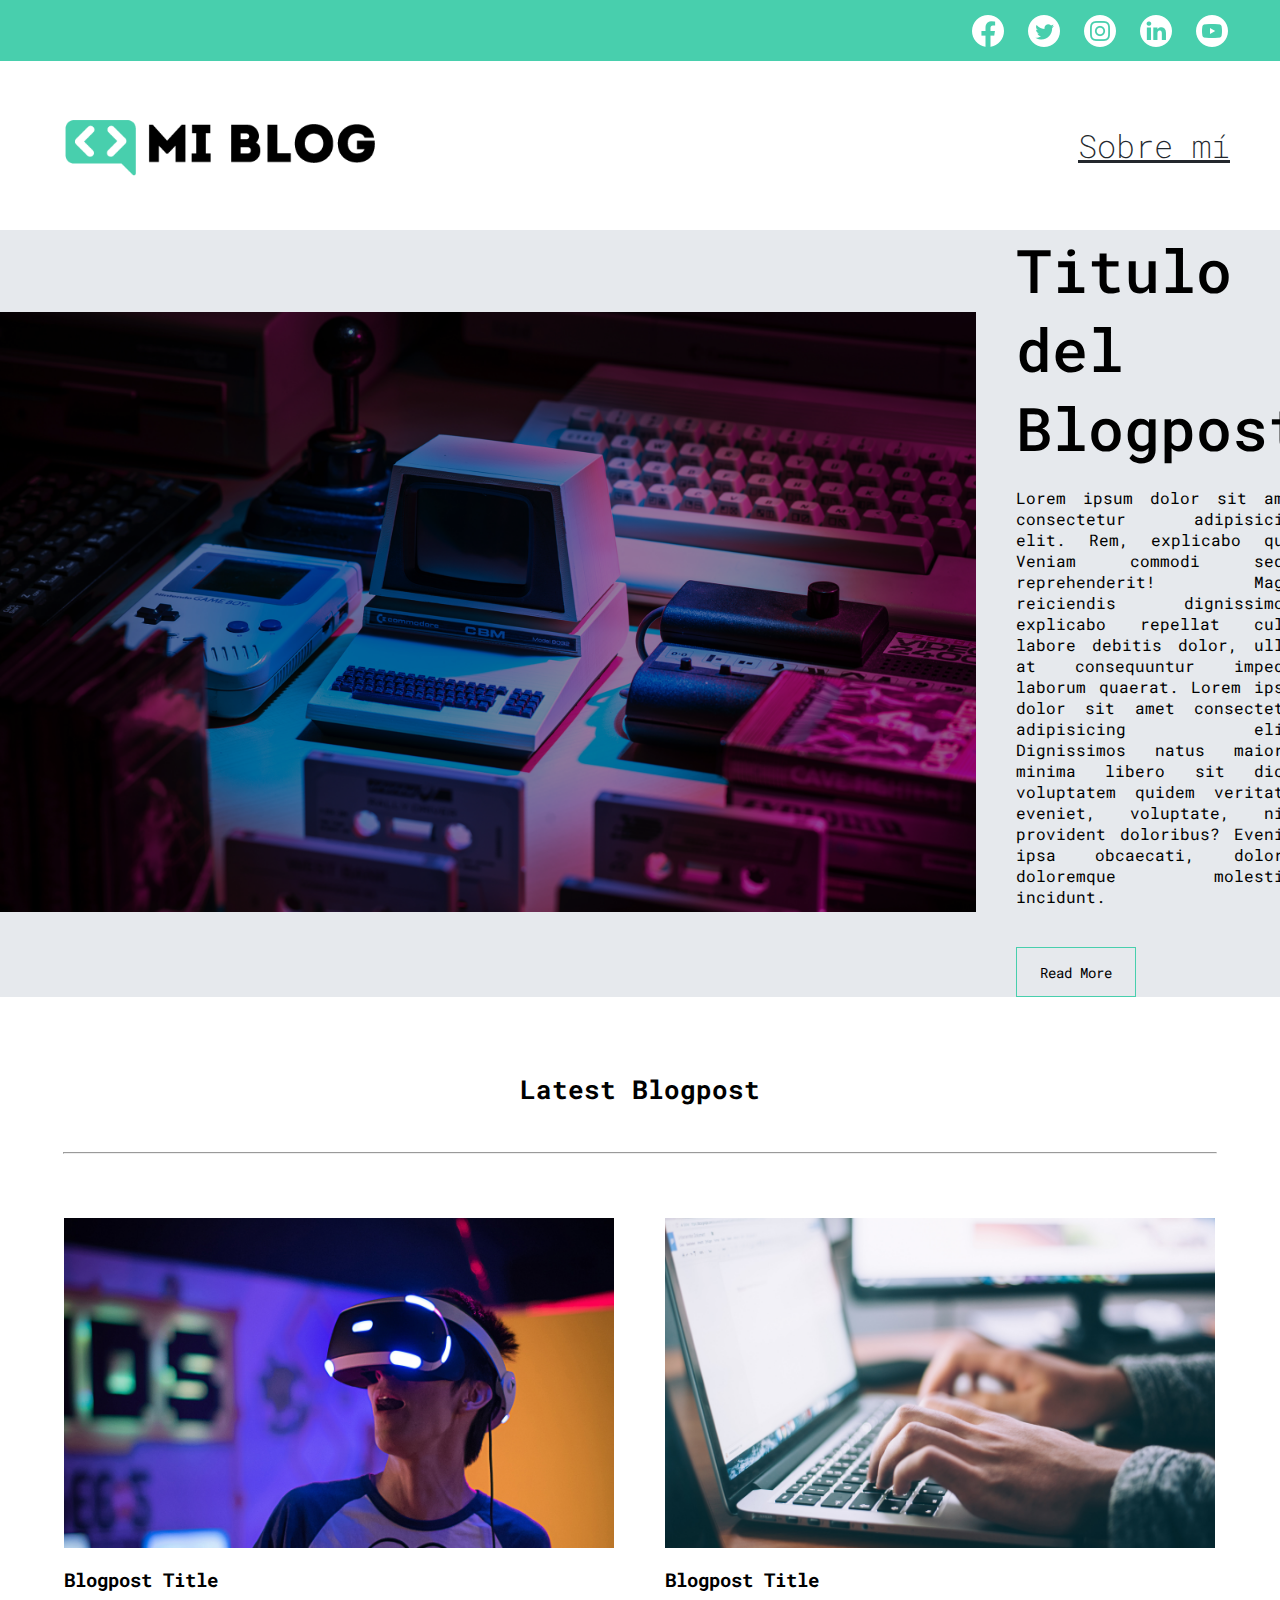
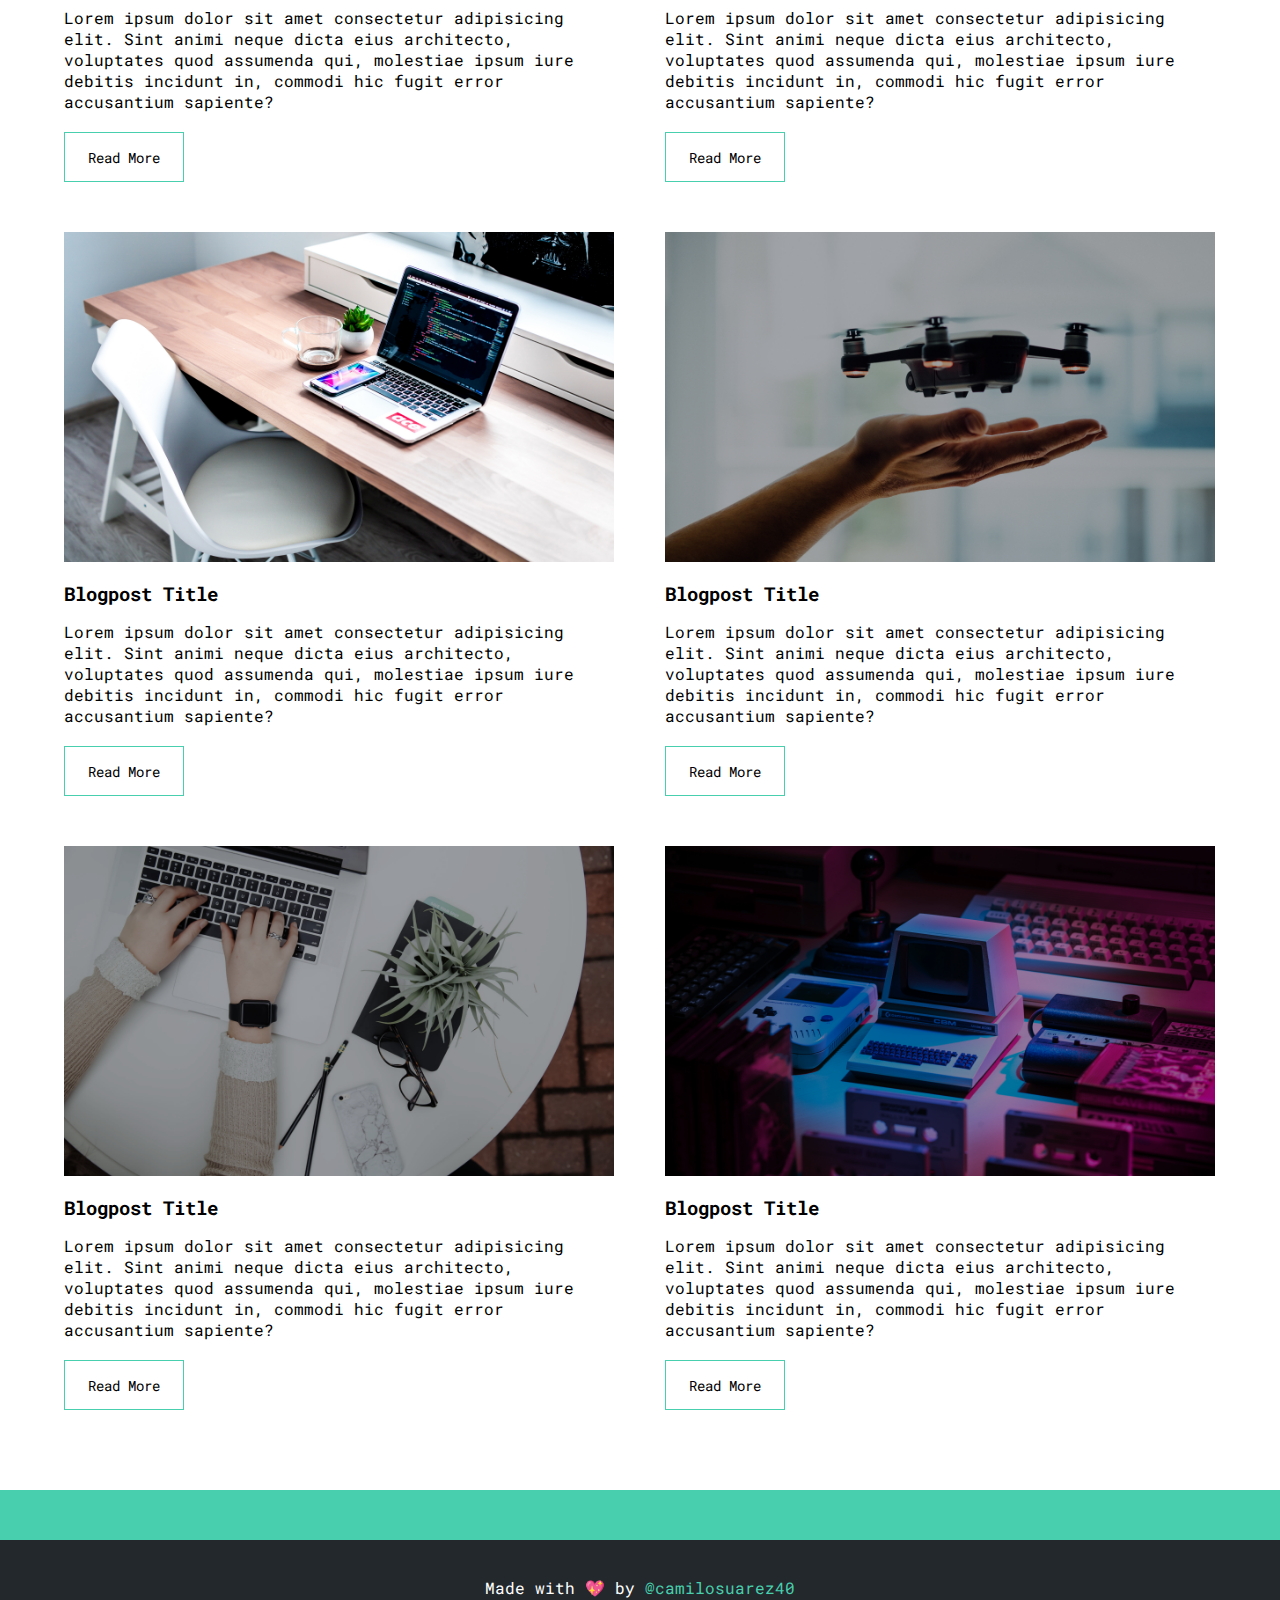
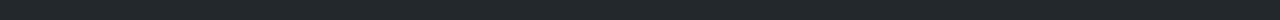
==== blogs.html @ 125cd0dd "blogpost page finished" ====
<!DOCTYPE html>
<html lang="en">
<head>
  <meta charset="UTF-8">
  <meta name="viewport" content="width=device-width, initial-scale=1.0">
  <link rel="stylesheet" href="/assets/css/main.css">
  <link href="https://fonts.googleapis.com/css2?family=Roboto&family=Roboto+Mono:wght@300;400;500;700&display=swap" rel="stylesheet">
  <title>My Blogs</title>
</head>
<body>
  <header class="header">
    <nav class="nav_container">
      <a href=""><img src="/assets/icons/fw.png" alt=""></a>
      <a href=""><img src="/assets/icons/tw.png" alt=""></a>
      <a href=""><img src="/assets/icons/iw.png" alt=""></a>
      <a href=""><img src="/assets/icons/inw.png" alt=""></a>
      <a href=""><img src="/assets/icons/yw.png" alt=""></a>
    </nav>
  </header>
  <main class="">
    <div class="main_container-home">
      <div class="home-item1">
        <a href="/index.html"><img class="" src="/assets/icons/Logo-negro.png" alt=""></a>
      </div>
      <div class="home-item2--white">
        <a href="/profile.html">Sobre mí</a>
      </div>
    </div>
  </main>
  <section class="profile">
    <div class="profile_container--white">
      <div class="profile_container-img--white">
        <img src="/assets/images/lorenzo-herrera-p0j-mE6mGo4-unsplash-2.png" alt="">
      </div>
      <div class="profile_container-details--white">
        <h5>Titulo <br> del Blogpost</h5>
        <p>Lorem ipsum dolor sit amet consectetur adipisicing elit. Rem, explicabo quo. Veniam commodi sequi reprehenderit! Magni reiciendis dignissimos, explicabo repellat culpa labore debitis dolor, ullam at consequuntur impedit laborum quaerat. Lorem ipsum dolor sit amet consectetur adipisicing elit. Dignissimos natus maiores minima libero sit dicta voluptatem quidem veritatis eveniet, voluptate, nisi provident doloribus? Eveniet ipsa obcaecati, dolores doloremque molestiae incidunt.</p>
        <button>Read More</button>
      </div>
    </div>
  </section>
  <h2 class="middle_section">Latest Blogpost</h2>
  <hr class="divisor_line">

  <section class="blog">
    <div class="blog_container">
      <div class="blog_container-article">
        <img src="/assets/images/uriel-soberanes-MxVkWPiJALs-unsplash.jpg" alt="">
        <h3>Blogpost Title</h3>
        <p>Lorem ipsum dolor sit amet consectetur adipisicing elit. Sint animi neque dicta eius architecto, voluptates quod assumenda qui, molestiae ipsum iure debitis incidunt in, commodi hic fugit error accusantium sapiente?</p>
        <button>Read More</button>
      </div>
      <div class="blog_container-article">
        <img src="/assets/images/glenn-carstens-peters-npxXWgQ33ZQ-unsplash.jpg" alt="">
        <h3>Blogpost Title</h3>
        <p>Lorem ipsum dolor sit amet consectetur adipisicing elit. Sint animi neque dicta eius architecto, voluptates quod assumenda qui, molestiae ipsum iure debitis incidunt in, commodi hic fugit error accusantium sapiente?</p>
        <button>Read More</button>
      </div>
      <div class="blog_container-article">
        <img src="/assets/images/alexandru-acea-XEB8y0nRRP4-unsplash.jpg" alt="">
        <h3>Blogpost Title</h3>
        <p>Lorem ipsum dolor sit amet consectetur adipisicing elit. Sint animi neque dicta eius architecto, voluptates quod assumenda qui, molestiae ipsum iure debitis incidunt in, commodi hic fugit error accusantium sapiente?</p>
        <button>Read More</button>
      </div>
      <div class="blog_container-article">
        <img src="/assets/images/dose-media-DiTiYQx0mh4-unsplash-2.png" alt="">
        <h3>Blogpost Title</h3>
        <p>Lorem ipsum dolor sit amet consectetur adipisicing elit. Sint animi neque dicta eius architecto, voluptates quod assumenda qui, molestiae ipsum iure debitis incidunt in, commodi hic fugit error accusantium sapiente?</p>
        <button>Read More</button>
      </div>
      <div class="blog_container-article">
        <img src="/assets/images/corinne-kutz-tMI2_-r5Nfo-unsplash-2.png" alt="">
        <h3>Blogpost Title</h3>
        <p>Lorem ipsum dolor sit amet consectetur adipisicing elit. Sint animi neque dicta eius architecto, voluptates quod assumenda qui, molestiae ipsum iure debitis incidunt in, commodi hic fugit error accusantium sapiente?</p>
        <button>Read More</button>
      </div>
      <div class="blog_container-article">
        <img src="/assets/images/lorenzo-herrera-p0j-mE6mGo4-unsplash-2.png" alt="">
        <h3>Blogpost Title</h3>
        <p>Lorem ipsum dolor sit amet consectetur adipisicing elit. Sint animi neque dicta eius architecto, voluptates quod assumenda qui, molestiae ipsum iure debitis incidunt in, commodi hic fugit error accusantium sapiente?</p>
        <button>Read More</button>
      </div>
    </div>
  </section>
  <section class="before_footer"></section>
  <footer class="footer">
    <div class="footer_container">
      <p>Made with 💖 by <a href="https://twitter.com/camilosuarez40" target="_blank">@camilosuarez40</a></p>
    </div>
  </footer>
</body>
</html>
---- assets/css/main.css ----
*{
  margin: 0;
  padding: 0;
}
body {
  font-family: 'Roboto Mono', monospace;
  font-size: 16px;
  font-weight: 400;
}
.header{
  background-color: #48CFAD;
  height: 61px;
  width: 100%;
  display: flex;
  justify-content: flex-end;
  align-items: center;
}
.nav_container {
/* border: 1px solid red; */
display: flex;
justify-content: space-around;
width: 280px;
margin:0 40px;
}
.nav_container a {
  display: inherit;
  justify-content: space-between;
 /*  border: 1px solid green; */
}
.main_container {
  height: 100%;
  background-image: url('/assets/images/Cover.png');
  background-repeat: no-repeat;
  background-position: center;
  background-size: cover;
 /*  border: 1px solid springgreen;  */

}
.main_container-home {
  display: grid;
  grid-template-columns: repeat(2, 1fr);
  align-items: center;
  /* border: 1px solid red; */
  padding: 20px;
}
.home-item1 img {
  width: 400px;
  cursor: pointer;
}
.home-item2 ,
.home-item2--white {
  /* border: 1px solid green;  */
  display: inherit;
  justify-items: flex-end;
  margin:30px;
}
.home-item2 a {
  color: white;
  font-size: 32px;
  font-weight: 200;
}
.main_second-section {
  margin: auto;
  width:100%;
  height: auto;
  margin-top: 260px;
  display: flex;
  flex-direction: column;
  justify-content: center;
  align-items: center;
  letter-spacing: 1.1px;
  color: white;
  font-size: 68px;
  font-weight: 700;
}
.main_container button {
  width: 220px;
  height: 78px;
  cursor: pointer;
  margin-top: 30px;
  margin-bottom: 190px;
  background-color: #48CFAD;
  border: none;
  font-size: 25px;
  font-weight: 700;
  letter-spacing: 1.6px;
  font-family: 'Roboto Mono', monospace;
}
/*---------------------- PROFILE PAGES -----------------*/
.profile {
  width: 100%;
  display: flex;
  justify-content: center;
  background-color: #E6E9ED;
}
.profile_container {
/*   border: 1px solid red; */
  display: flex;
  align-items: center;
}
.profile_container-img img {
  width: 500px;
  margin: 60px;
 /*  border: 1px solid blue; */
}
.profile_container-details {
  /* border: 1px solid green; */
  margin-right: 40px;
  text-align: justify;
}
.profile_container-details h5 {
  font-size: 60px;
  font-weight: 500;
}
/*--------------- PROFILE PAGES -----------------------------
-----------------PROJECTS SECTION---------------------------*/
.middle_section {
  height: 80px;
  font-size: 26px;
	margin-top: 75px;
  text-align: center;
}
.divisor_line {
  color: #E6E9ED;
  width: 90%;
  margin: auto;
}
.projects{
  margin: auto;
  padding: auto;
  display:flex;
  justify-content: center;
}
.projects_container{
  width: 90%;
  margin-top: 50px;
  display: grid;
  grid-template-columns: repeat(3, 1fr);
 /*  border: 1px solid red; */
  grid-gap: 80px;
  margin-bottom: 5rem;
}
.projects_container-p{
 /*  border: 1px solid blue; */
  display: inherit;
  grid-row-gap: 20px;
  text-align: justify;
}
.projects_container-p h3{
  font-size:26px;
}
/*--------------- PROFILE PAGES -----------------------------
-----------------CONTACT SECTION---------------------------*/
.contact {
  background-color: #E6E9ED;
  display: flex;
  justify-content: center;
}
.contact_container{
  display: grid;
  width:90%;
  grid-template-columns:repeat(2, 1fr);
/*   border: 1px solid turquoise; */
  grid-gap: 20px;
  padding: 5em 0;
}
.contact_1 {
  display: flex;
/*   border: 1px solid red; */
  align-items: center;
}
.contact_1-img img{
  width:130px;
}
.contact_1-info {
  margin: 20px;
}
.contact_1-info p {
  margin-top: 10px;
}
/*--------------- PROFILE PAGES -----------------------------
-----------------BEFORE FOOTER SECTION---------------------------*/
.before_footer {
  height: 50px;
  background-color: #48CFAD;
}
/*--------------- PROFILE PAGES -----------------------------
-----------------FOOTER SECTION---------------------------*/
.footer{
  background: #23282D;
  height: 80px;
  color: white;
  display: flex;
  justify-content: center;
  align-items: center;
}
.footer_container a {
  text-decoration: none;
  color: #48CFAD;
}

/*--------------- BLOGS PAGE-----------------------------
-------------------------------------------*/

.home-item2--white a {
  font-size: 32px;
  font-weight: 200;
  color: #23282D;
}
.profile_container--white {
  display: flex;
  width: 90%;
  justify-content: center;
  align-items: center;
}
.profile_container-img--white img {
  width: 1000px;
  padding: 40px;
}
.profile_container-details--white {
  /* border: 1px solid green; */
  margin-right: 40px;
  text-align: justify;
}
.profile_container-details--white h5 {
  font-size: 60px;
  font-weight: 500;
}
.profile_container-details--white p{
  margin-top: 20px;
}
.profile_container-details--white button{
 width: 120px;
 height: 50px;
 margin-top: 40px;
 font-family: 'Roboto Mono', monospace;
 font-size: 14px;
 border: 1px solid #48CFAD;
 background-color: #E6E9ED;
 cursor: pointer;
}
/*--------------- BLOGPOST SECTION-----------------------------
-------------------------------------------------------------*/
.blog {
  display: flex;
  justify-content: center;

}
.blog_container {
  margin-top: 4em;
  margin-bottom: 5em;
  width: 90%;
  display: grid;
  grid-template-columns: repeat(auto-fill, minmax(450px, 1fr));
  grid-gap: 50px;
}
.blog_container img {
  width: 550px;
}
.blog_container-article button {
  width: 120px;
  height: 50px;
  margin-top: 20px;
  font-family: 'Roboto Mono', monospace;
  font-size: 14px;
  border: 1px solid #48CFAD;
  background-color: white;
  cursor: pointer;
}
.blog_container-article h3 , p  {
  margin-top: 15px;
}





















/*-----------------RESPONSIVE MEDIA QUERIES-------------------------------*/
@media screen and (max-width: 660px){
  .header{
    display: flex;
    justify-content: center;
    align-items: center;
  }
  .main_container-home {
    display: flex;
    flex-direction: column;
  }
  .main_second-section {
    text-align: center;
    width:100%;
    height: auto;
    margin-top: 160px;
    display: flex;
    flex-direction: column;
    justify-content: center;
    align-items: center;
    
    color: white;
    font-size: 48px;
    font-weight: 700;
  }
}
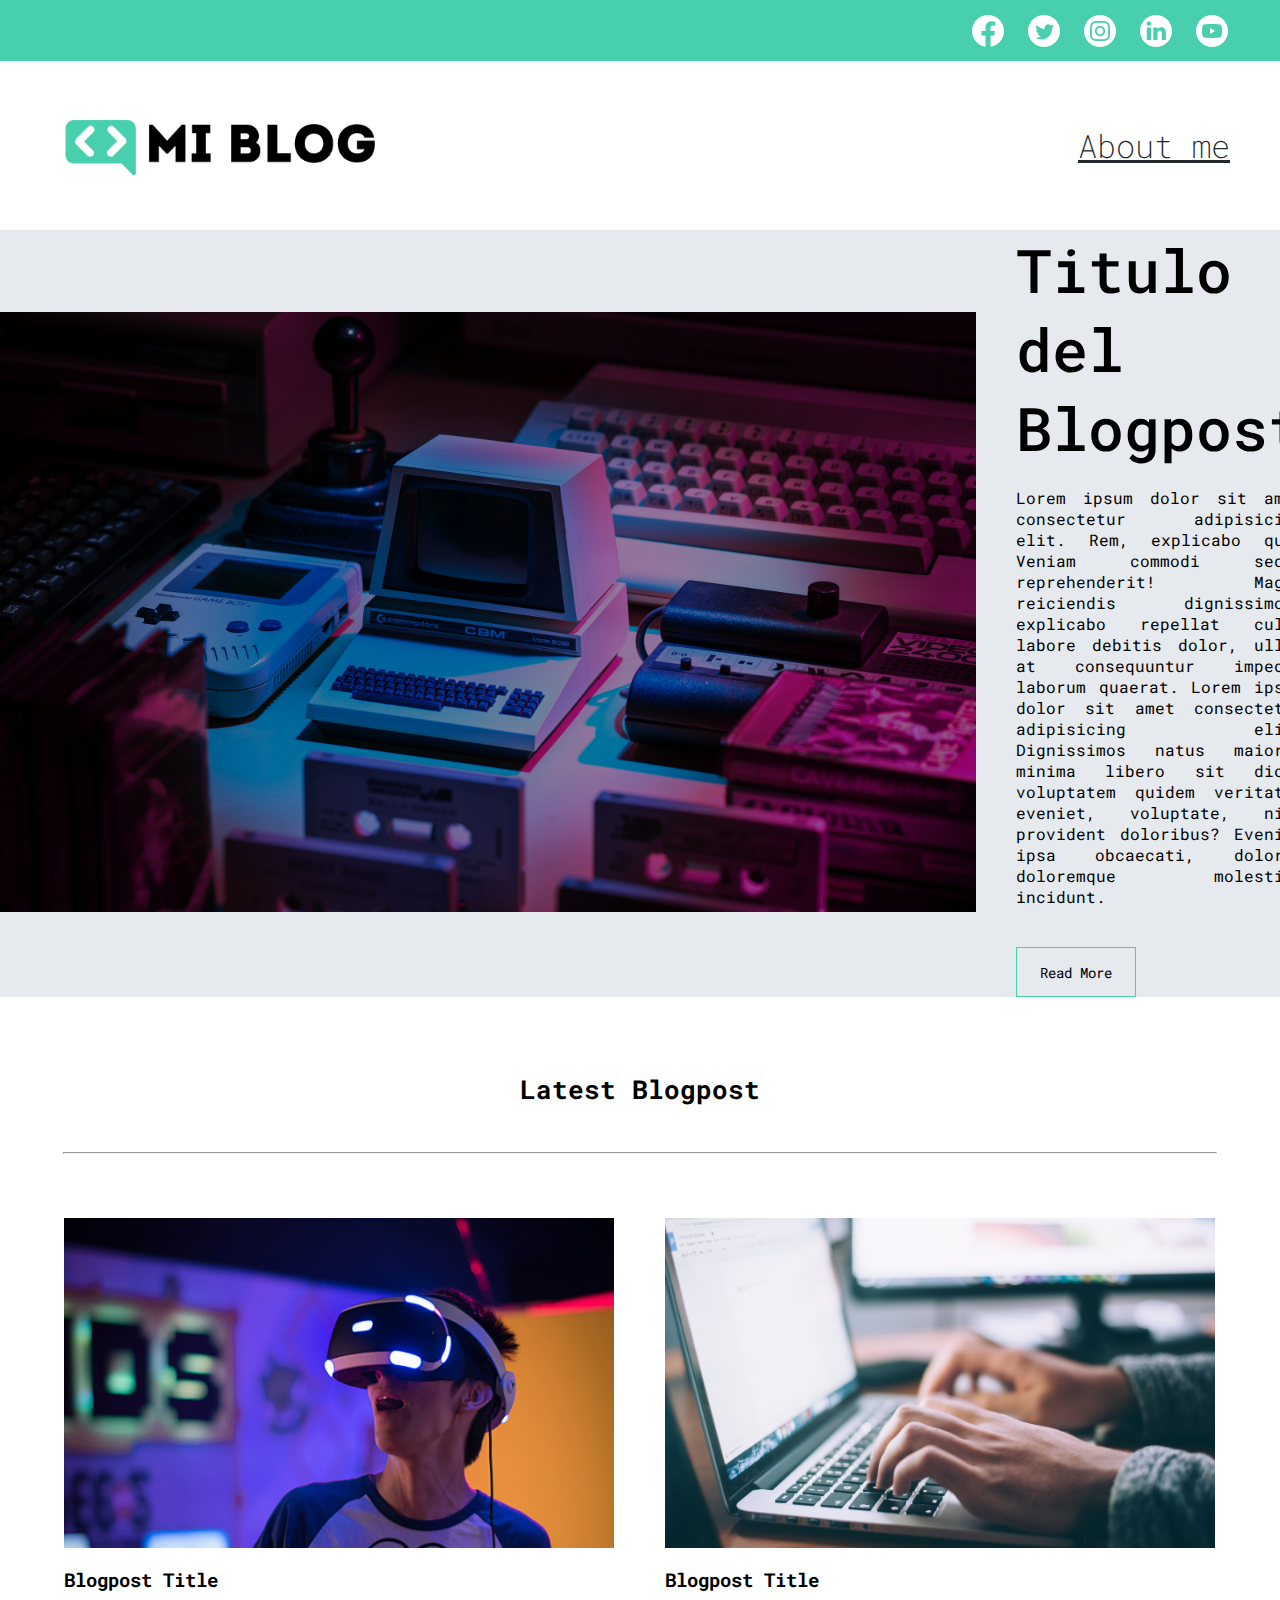
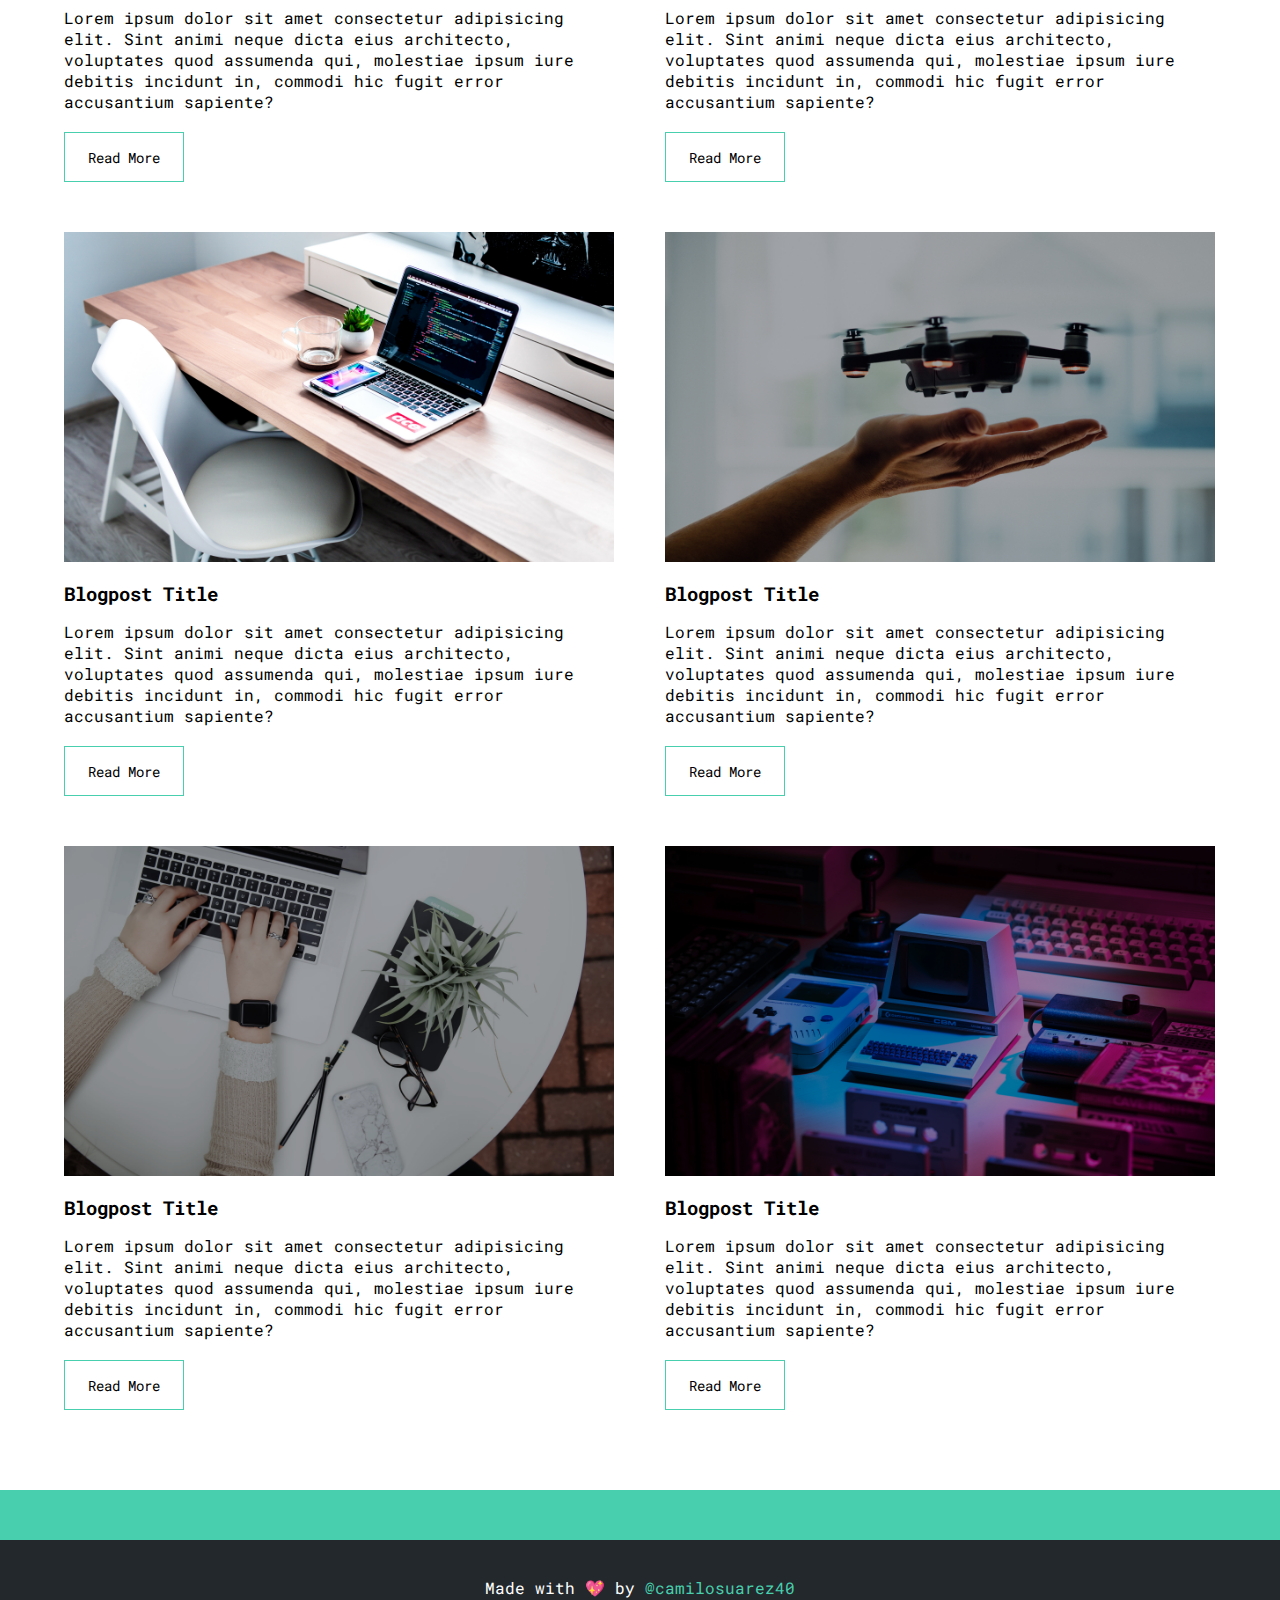
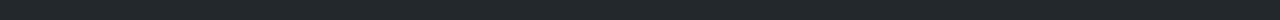
==== commit 68999d3d: "changes /links" ====
--- a/blogs.html
+++ b/blogs.html
@@ -3,34 +3,34 @@
 <head>
   <meta charset="UTF-8">
   <meta name="viewport" content="width=device-width, initial-scale=1.0">
-  <link rel="stylesheet" href="/assets/css/main.css">
+  <link rel="stylesheet" href="assets/css/main.css">
   <link href="https://fonts.googleapis.com/css2?family=Roboto&family=Roboto+Mono:wght@300;400;500;700&display=swap" rel="stylesheet">
   <title>My Blogs</title>
 </head>
 <body>
   <header class="header">
     <nav class="nav_container">
-      <a href=""><img src="/assets/icons/fw.png" alt=""></a>
-      <a href=""><img src="/assets/icons/tw.png" alt=""></a>
-      <a href=""><img src="/assets/icons/iw.png" alt=""></a>
-      <a href=""><img src="/assets/icons/inw.png" alt=""></a>
-      <a href=""><img src="/assets/icons/yw.png" alt=""></a>
+      <a href=""><img src="assets/icons/fw.png" alt=""></a>
+      <a href=""><img src="assets/icons/tw.png" alt=""></a>
+      <a href=""><img src="assets/icons/iw.png" alt=""></a>
+      <a href=""><img src="assets/icons/inw.png" alt=""></a>
+      <a href=""><img src="assets/icons/yw.png" alt=""></a>
     </nav>
   </header>
   <main class="">
     <div class="main_container-home">
       <div class="home-item1">
-        <a href="/index.html"><img class="" src="/assets/icons/Logo-negro.png" alt=""></a>
+        <a href="index.html"><img class="" src="assets/icons/Logo-negro.png" alt=""></a>
       </div>
       <div class="home-item2--white">
-        <a href="/profile.html">Sobre mí</a>
+        <a href="profile.html">About me</a>
       </div>
     </div>
   </main>
   <section class="profile">
     <div class="profile_container--white">
       <div class="profile_container-img--white">
-        <img src="/assets/images/lorenzo-herrera-p0j-mE6mGo4-unsplash-2.png" alt="">
+        <img src="assets/images/lorenzo-herrera-p0j-mE6mGo4-unsplash-2.png" alt="">
       </div>
       <div class="profile_container-details--white">
         <h5>Titulo <br> del Blogpost</h5>
@@ -45,37 +45,37 @@
   <section class="blog">
     <div class="blog_container">
       <div class="blog_container-article">
-        <img src="/assets/images/uriel-soberanes-MxVkWPiJALs-unsplash.jpg" alt="">
+        <img src="assets/images/uriel-soberanes-MxVkWPiJALs-unsplash.jpg" alt="">
         <h3>Blogpost Title</h3>
         <p>Lorem ipsum dolor sit amet consectetur adipisicing elit. Sint animi neque dicta eius architecto, voluptates quod assumenda qui, molestiae ipsum iure debitis incidunt in, commodi hic fugit error accusantium sapiente?</p>
         <button>Read More</button>
       </div>
       <div class="blog_container-article">
-        <img src="/assets/images/glenn-carstens-peters-npxXWgQ33ZQ-unsplash.jpg" alt="">
+        <img src="assets/images/glenn-carstens-peters-npxXWgQ33ZQ-unsplash.jpg" alt="">
         <h3>Blogpost Title</h3>
         <p>Lorem ipsum dolor sit amet consectetur adipisicing elit. Sint animi neque dicta eius architecto, voluptates quod assumenda qui, molestiae ipsum iure debitis incidunt in, commodi hic fugit error accusantium sapiente?</p>
         <button>Read More</button>
       </div>
       <div class="blog_container-article">
-        <img src="/assets/images/alexandru-acea-XEB8y0nRRP4-unsplash.jpg" alt="">
+        <img src="assets/images/alexandru-acea-XEB8y0nRRP4-unsplash.jpg" alt="">
         <h3>Blogpost Title</h3>
         <p>Lorem ipsum dolor sit amet consectetur adipisicing elit. Sint animi neque dicta eius architecto, voluptates quod assumenda qui, molestiae ipsum iure debitis incidunt in, commodi hic fugit error accusantium sapiente?</p>
         <button>Read More</button>
       </div>
       <div class="blog_container-article">
-        <img src="/assets/images/dose-media-DiTiYQx0mh4-unsplash-2.png" alt="">
+        <img src="assets/images/dose-media-DiTiYQx0mh4-unsplash-2.png" alt="">
         <h3>Blogpost Title</h3>
         <p>Lorem ipsum dolor sit amet consectetur adipisicing elit. Sint animi neque dicta eius architecto, voluptates quod assumenda qui, molestiae ipsum iure debitis incidunt in, commodi hic fugit error accusantium sapiente?</p>
         <button>Read More</button>
       </div>
       <div class="blog_container-article">
-        <img src="/assets/images/corinne-kutz-tMI2_-r5Nfo-unsplash-2.png" alt="">
+        <img src="assets/images/corinne-kutz-tMI2_-r5Nfo-unsplash-2.png" alt="">
         <h3>Blogpost Title</h3>
         <p>Lorem ipsum dolor sit amet consectetur adipisicing elit. Sint animi neque dicta eius architecto, voluptates quod assumenda qui, molestiae ipsum iure debitis incidunt in, commodi hic fugit error accusantium sapiente?</p>
         <button>Read More</button>
       </div>
       <div class="blog_container-article">
-        <img src="/assets/images/lorenzo-herrera-p0j-mE6mGo4-unsplash-2.png" alt="">
+        <img src="assets/images/lorenzo-herrera-p0j-mE6mGo4-unsplash-2.png" alt="">
         <h3>Blogpost Title</h3>
         <p>Lorem ipsum dolor sit amet consectetur adipisicing elit. Sint animi neque dicta eius architecto, voluptates quod assumenda qui, molestiae ipsum iure debitis incidunt in, commodi hic fugit error accusantium sapiente?</p>
         <button>Read More</button>
--- a/assets/css/main.css
+++ b/assets/css/main.css
@@ -270,24 +270,6 @@
 .blog_container-article h3 , p  {
   margin-top: 15px;
 }
-
-
-
-
-
-
-
-
-
-
-
-
-
-
-
-
-
-
 
 
 
@@ -316,4 +298,4 @@
     font-size: 48px;
     font-weight: 700;
   }
-}+}
